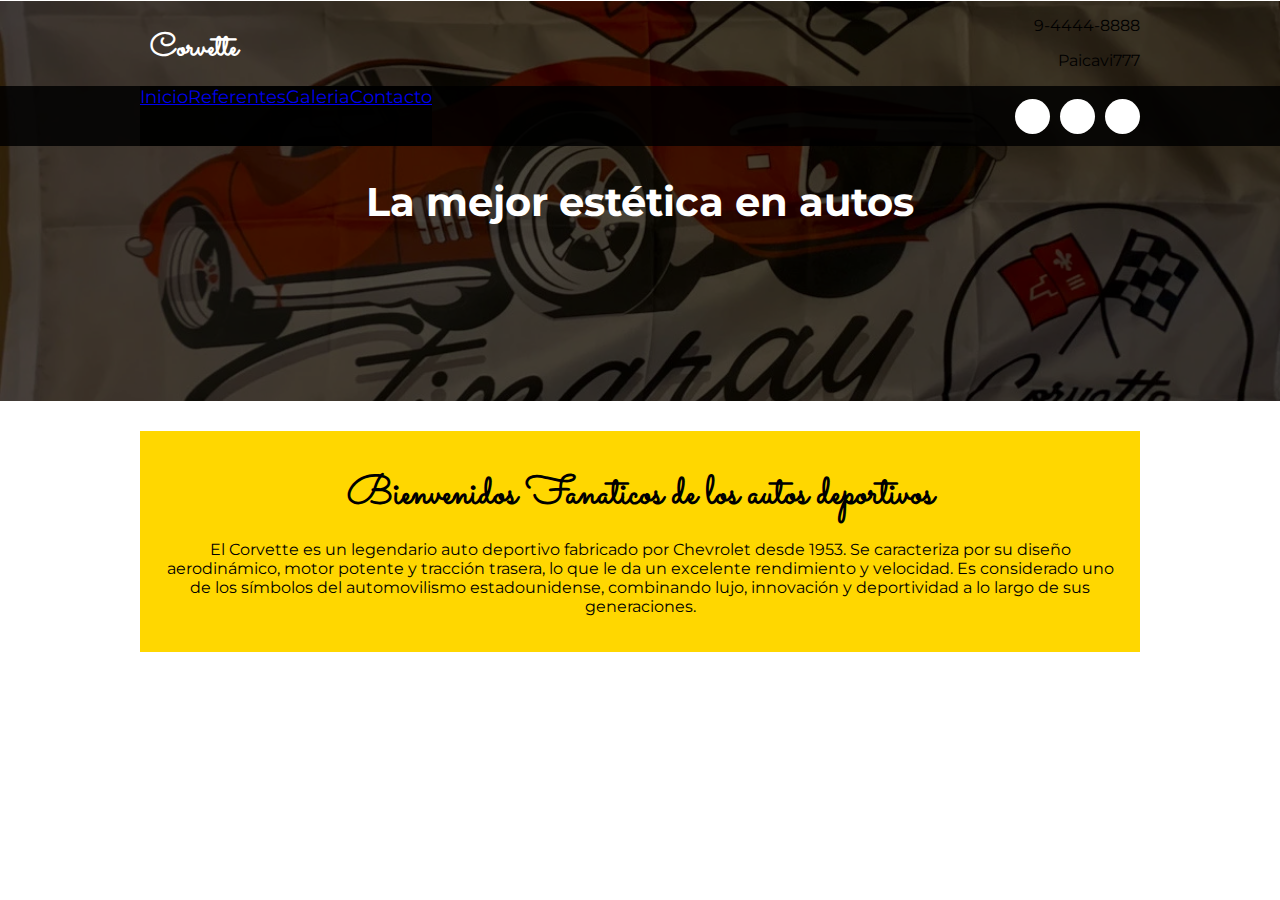
==== index.html @ 3effedce "first commit" ====
<!DOCTYPE html>
<html lang="es">
<head>
    <meta charset="UTF-8">
    <title>Corvette</title>
    <meta name="viewport" content="width=device-width, user-scalable=yes, initial-scale=1.0, maximum-scale=2.0, minimum-scale=1.0">
    <link rel="stylesheet" href="css/style.css">
    <link href="https://file.myfontastic.com/3j45yvRpaWhzeStdASehh9/icons.css" rel="stylesheet">
</head>
<body>
    <header class="main-header">
        <div class="container container--flex">
            <div class="logo-container column column--50">
                <h1 class="logo">Corvette</h1>
            </div>
            <div class="main-header__contactInfo column column--50">
                <p class="main-header_contactInfo_phone">
                    <span class="icon-phone">9-4444-8888
                    </span>
                </p>
                <p class="main-header_contactInfo_addres">
                    <span class="icon-location">Paicavi777</span>
                </p>
                
            </div>
        </div>
    </header>
    <nav class="main_nav">
        <div class="container container--flex">
            <span class="icon-menu" id="btnmenu"></span>
            <ul class="menu" id="menu">
                <li class="menu_item"><a href="/" class="menulink menu_link--select">Inicio</a></li>
                <li class="menu_item"><a href="referentes.html" class="menu_link">Referentes</a></li>
                <li class="menu_item"><a href="galeria.html" class="menu_link">Galeria</a></li>
                <li class="menu_item"><a href="contacto.html" class="menu_link">Contacto</a></li>
            </ul>
            <div class="social-icon">
                <a href="https://www.facebook.com/" class="social-icon__link"><span class="icon-facebook"></span></a>
                <a href="https://twitter.com/" class="social-icon__link"><span class="icon-twitter"></span></a>
                <a href="https://www.instagram.com/" class="social-icon__link"><span class="icon-instagram"></span></a>
            </div>
        </div>
    </nav>
    <section class="banner">
        <img src="img/corvette_banner.webp" alt="" class="banner__img">
        <div class="banner__content">La mejor estética en autos</div>
    </section>
    <main class="main">
        <section class="group--color">
            <div class="container">
                <h2 class="main__title">Bienvenidos Fanaticos de los autos deportivos</h2>
                <p class="main_txt">
                    El Corvette es un legendario auto deportivo fabricado por Chevrolet desde
                     1953. Se caracteriza por su diseño aerodinámico, motor potente y tracción
                      trasera, lo que le da un excelente rendimiento y velocidad. 
                      Es considerado uno de los símbolos del automovilismo estadounidense, 
                      combinando lujo, innovación y deportividad a lo largo de sus generaciones.
                </p>
            </div>
        </section>
---- css/style.css ----
@import url('https://fonts.googleapis.com/css2?family=Montserrat:wght@300&family=Sacramento&display=swap');
*{
    box-sizing: border-box;
}
body{
    font-family: 'Montserrat', sans-serif;
    margin: 0;
}
/*----------------Estilos Base------------------*/
img{
    display: block;
    width: 100%;
    max-width: 100%;
}
h1,h2,h3,h4,h5{
    margin: 0;
}
.container{
    width: 100%;
    margin: auto;
}
.container--flex{
    display: flex;
    flex-wrap: wrap;
    justify-content: space-between;
    align-items: center;
}
.column{
    width: 100%;
}

/*----------------Estilos Header------------------*/


.main-header{
    width: 100%;
}
.logo{
    font-size: 1.9em;
    color: #de423a;
    padding: 10px;
    font-family: 'Sacramento', cursive;
        
}
.main-header__contactInfo__phone{
    background:#de423a;
    color: #fff;
    padding: 10px;
    margin: 0;
}

.main-header__contactInfo__addres{
    padding: 10px;
    margin: 0px;
}
.main-header [class*="icon-"]:before{
    position: relative;
    top:2px;
    right: 3px;
}
/*----------------Estilos Menu------------------*/
.main_nav{
    width: 100%;
    position:relative;
    z-index: 2000;  
    padding: 10px;
}

.icon-menu{
    display: block;
    color: #fff;
    border: 1px solid #fff;
    border-radius: 3px;
    width: 40px;
    height: 40px;
    line-height: 45px;
    text-align: center;
    cursor:pointer;
    font-size: 1.5em;
    
}

.social-icon{
    display: flex;
    justify-content: space-between;
    
}

.social-icon [class*="icon-"]{
    color: black;
    margin-left: 10px;
    display: flex;
    justify-content: center;
    align-items: center;
    font-size: 1.3em;
    width: 35px;
    height: 35px;
    background: #fff;
    border-radius: 50%;
}

.social-icon__link{
    text-decoration: none;
   
}

.menu{
    
    position: absolute;
    top: 75px;
    left: 0;
    width: 100%;
    background: rgba(0,0,0,.85);
    padding:0px;
    margin:0px;
    z-index: 2000px;
    list-style: none;
    text-align: center;
    font-size: 18px;
    height: 0;
    overflow: hidden;
	transition: height .3s linear;
}

.menu__link{
    display: block;
    padding: 15px;
    color: white;
    text-align: center;
    text-decoration: none;
    
}
.menu__link:hover{
     background-color: #d31616;
}
.menu__link--select{
    background-color: #d31616;
    
}
.mostrar{
    height: 210px;
}
/*----------------Estilos Banner------------------*/

.banner{
    margin-top:-52px;
    position: relative;
}
.banner:before {
    content: '';
    position: absolute;
    width: 100%;
    height: 100%;
    background: rgba(0,0,0,0.7);
    z-index: 1000;
    top: 0;
}
.banner__img{
    width: 100%;
    height: 400px;
    object-fit: cover
}
.banner__content {
    width: 70%;
    color: white;
    text-align:center;
    position: absolute;
    z-index: 1500;
    top: 50%;
    left: 50%;
    transform: translateX(-50%) translateY(-50%);
    font-size: 1.5em;
    font-weight:bold;
    
}

/*----------------Estilos Principales------------------*/
.group--color .container{
	background-color: gold;
	padding: 10px;
	text-align: center;
	
}
.main__title{
	margin: 15px 0;
	font-size: 2.8em;
	font-family: 'Sacramento',cursive;
	
}
.column__title{
	font-size: 1.3em;
}
.main__about_description .column:nth-child(2){
	padding: 10px;
}
.btn{
	
	display: block;
	text-align: center;
	text-decoration: none;
	width: 120px;
	background: gold;
	color: #000000;
	padding:10px;
	margin: 10px auto;
	
}
.group__title{
	font-family:'Sacramento',cursive;
	text-align: center;
	font-weight: bold;
	font-size: 1.8em;
	margin: 30px;
}

.today-special .column {
	margin-bottom: 30px;
	text-align: center;
}

.today-special__img{
	margin: auto;
	max-width: 350px;
}

.today-special__tittle{
	
	font-size: 1.3em;
	padding-top: 10px;
	padding-bottom: 20px;
}
.today-special__price{
	font-size: 1.5em;
	color: gold;
	font-weight: bold;
}

/*----------------Estilos Principales------------------*/
.main-footer{
	background: #222;
	color: #fff;
	padding: 10px;
	padding-top: 20px;
	padding-bottom: 20px;
	font-size: .8em;
}
.copy{
	text-align: center;
	margin: auto;
	margin-top: 15px;
	
}

.main-footer [class*="icon-"] {
	color: #fff;
	text-decoration: none;
	
	
}
.main-footer [class*="icon-"]:before{
	position: relative;
	top: 3px;
	right: 5px;
}

/*----------------Estilos Responsivos------------------*/

@media screen and (min-width:480px){
	.logo{
		color: #fff;
		
	}
	.main-header__contactInfo{
		text-align:right;
	}
	.banner{
		margin-top: -145px;
		z-index: -1000;
	}
	.main-header__contactInfo__phone{
		background: none;
	}
	.main-header__contactInfo__addres{
		color: #fff;
	}
	.main_nav{
		background:rgba(0,0,0,0.85);
	}
	.banner__content{
		font-size:1.5em;
	}
	.column--50{
		width: 49%;
	}
	.column--50--25{
		width: 49%;
	}
	.column--33{
		width: 32%;
	}
	
	.main__about_description .column:nth-child(2){
		padding-left: 20px;
		font-size: .9em;
		
	}
	.main__about_description .btn{
		margin: 0;
	}
	.today-special .column {
		border: 5px solid #ddd;
		padding: 5px;
	}
	.today-special__img{
		height: 200px;
		object-fit: cover;
	}
	.main-footer .container--flex{
		align-items: flex-start;
	}
	
	
}
@media screen and (min-width:1024px){
.container{
		width: 1000px
	}
	.logo{
		padding-top: 20px;
		font-size: 2em;
	
		
	}
		
	.main-header__contactInfo__phone,
	.main-header__contactInfo__addres{
		font-size: 1.18em;
		padding-right: 0px;
		
		
		
	}
	
	.main_nav{
    
    	padding: 0px;
	}
	
	.banner__content{
		font-size:2.5em;
	}
	
	.icon-menu{
		display: none;
	}
	
	.menu{
		position: static;
		display: flex;
		height: 60px;
		width: auto;
	}
	
	.menu__link{
   
    	padding: 18px;
      
	}
	.group--color .container{
		margin-top: 30px;
		margin-bottom: 30px;
		padding: 20px
	
	}
	.main__title{
		font-size: 2.5em;
	}
	.main__about_description .column--50:nth-child(2) .column__txt
	{
		line-height: 55px;
		text-align: justify;
		
	}
	.group__title{
		font-size: 2.5em;
	}
	.column--50--25{
		width: 24.5%;
	}
	.today-special__tittle{
	
		font-size: 1.9em;
		
	}
	.today-special__price{
	font-size: 2.2em;
	
	}
}

.carousel-item img {
    max-height: 500px; /* Establece la altura máxima de las imágenes */
    width: auto; /* Permite que el ancho se ajuste automáticamente para mantener la proporción */
}

.icon-container {
	display: flex; /* Utiliza flexbox para alinear los iconos */
	align-items: center;
	justify-content: center;
	height: 100%;
}
.icon-img {
	width: 48px;
	height: 48px;
	margin-right: 10px; /* Espacio entre los iconos */
}

.container--flex {
	display: flex;
	flex-wrap: wrap;
}

.registration-form,
.mapouter {
	flex: 1;
}
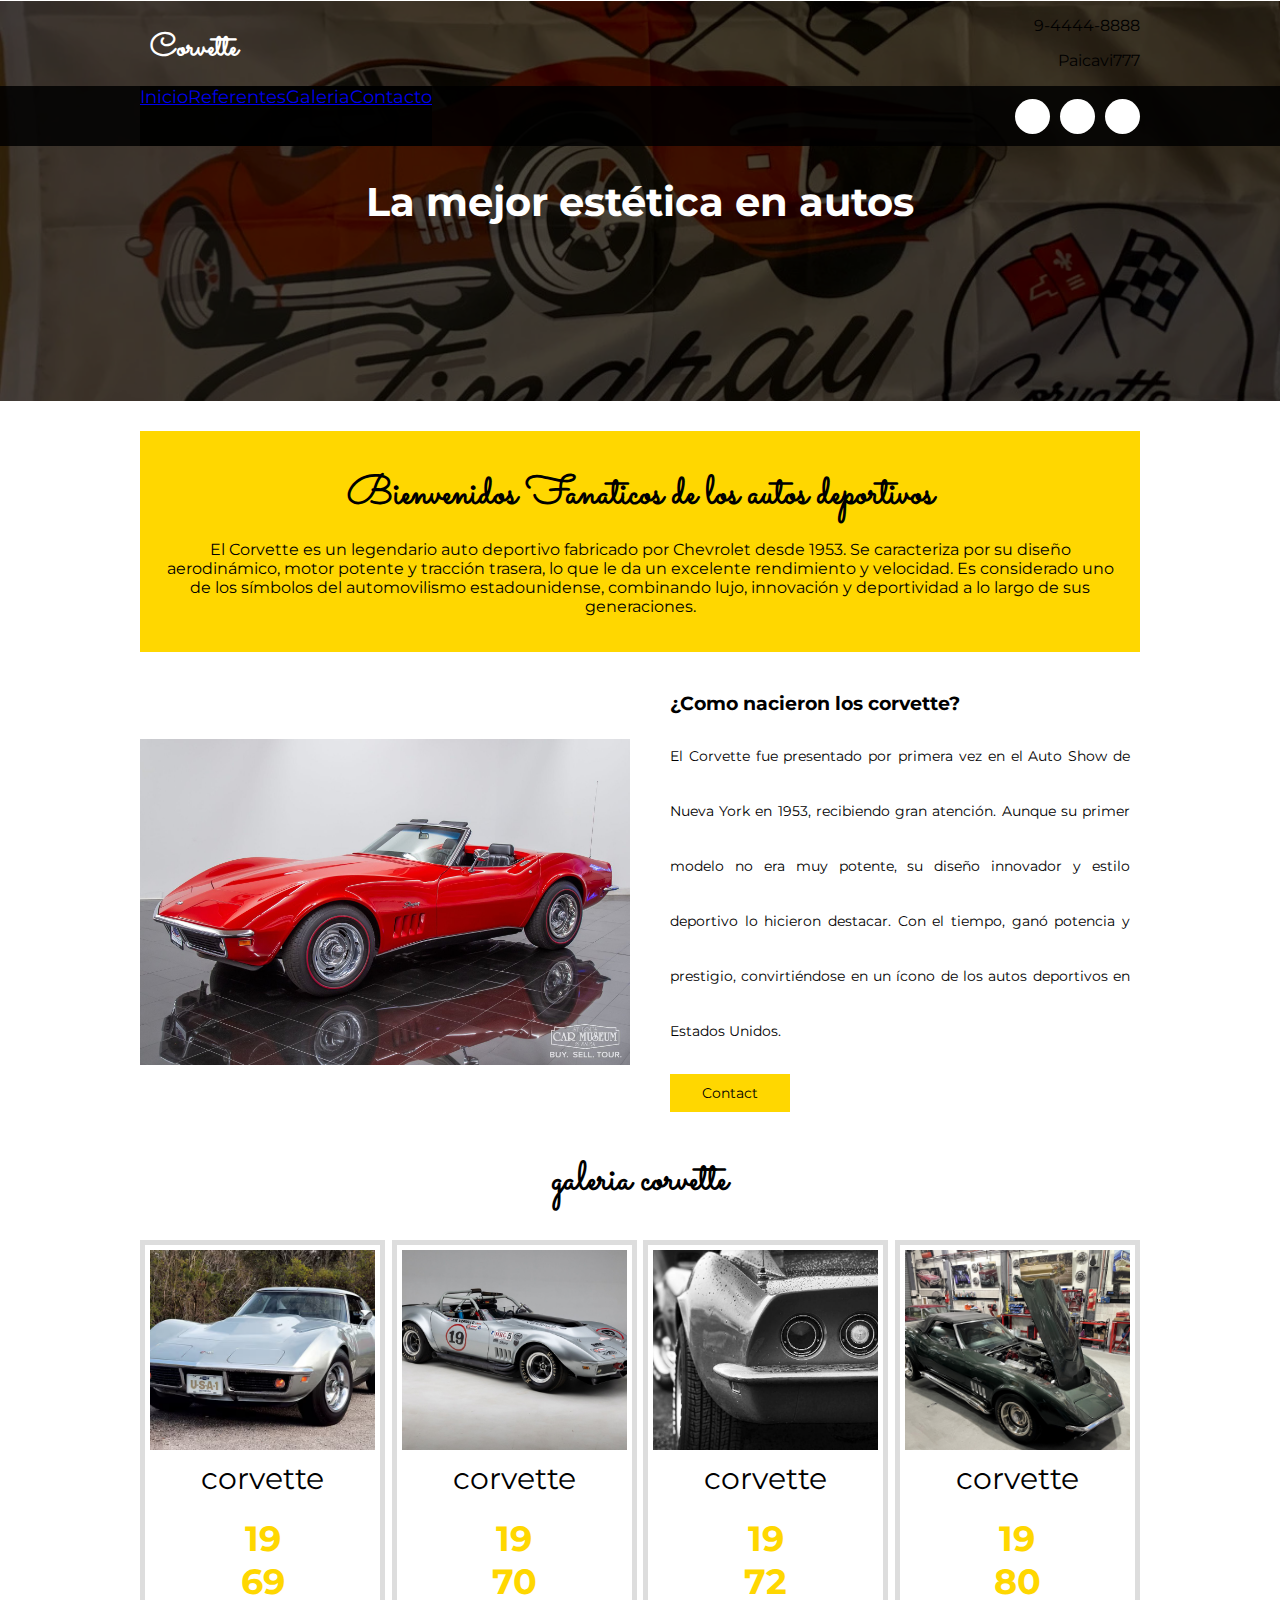
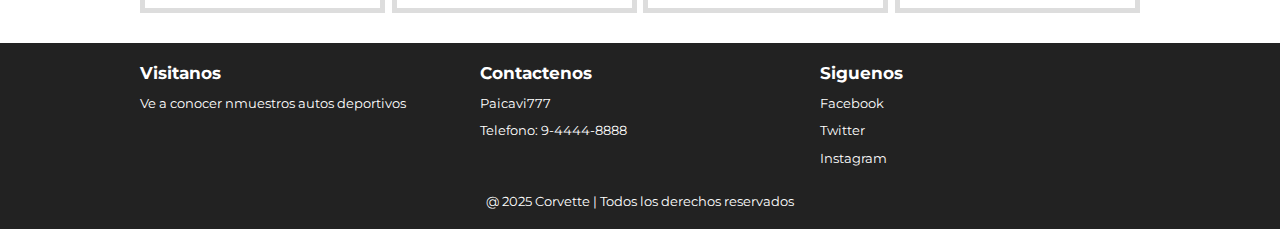
==== commit 9304034b: "avance 2" ====
--- a/index.html
+++ b/index.html
@@ -57,4 +57,71 @@
                       combinando lujo, innovación y deportividad a lo largo de sus generaciones.
                 </p>
             </div>
-        </section>+        </section>
+        <section class="group main__about_description">
+            <div class="container container--flex">
+                <div class="column column--50">
+                    <img src="img/corvette1.jpeg" alt="">
+                </div>
+                <div class="column column--50">
+                    <h3 class="column__title">¿Como nacieron los corvette?</h3>
+                    <p class="column__txt">El Corvette fue presentado por primera vez en el Auto Show 
+                        de Nueva York en 1953, recibiendo gran atención. Aunque su primer modelo no era 
+                        muy potente, su diseño innovador y estilo deportivo lo hicieron destacar. 
+                        Con el tiempo, ganó potencia y prestigio, convirtiéndose en un ícono de los autos
+                         deportivos en Estados Unidos.</p>
+                    <a href="" class="btn btn--contact">Contact</a>
+                </div>
+            </div>
+        </section>
+        <section class="group today-special">
+            <h2 class="group__title">galeria corvette</h2>
+            <div class="container container--flex">
+                <div class="column column--50--25">
+                    <img src="img/corvette2.avif" alt="" class="today-special__img">
+                    <div class="today-special__tittle">corvette</div>
+                    <div class="today-special__price">19<br>69</div>
+                </div>
+                <div class="column column--50--25">
+                    <img src="img/corvette3.jpeg" alt="" class="today-special__img">
+                    <div class="today-special__tittle">corvette</div>
+                    <div class="today-special__price">19<br>70</div>
+                </div>
+                <div class="column column--50--25">
+                    <img src="img/corvette4.jpg" alt="" class="today-special__img">
+                    <div class="today-special__tittle">corvette</div>
+                    <div class="today-special__price">19<br>72</div>
+                </div>
+                <div class="column column--50--25">
+                    <img src="img/corvette5.jpg" alt="" class="today-special__img">
+                    <div class="today-special__tittle">corvette</div>
+                    <div class="today-special__price">19<br>80</div>
+                </div>
+            </div>
+        </section>
+      
+    </main>
+    <footer class="main-footer">
+        <div class="container container--flex">
+            <div class="column column--33">
+                <h2 class="column__title">Visitanos</h2>
+                <p class="column__txt">Ve a conocer nmuestros autos deportivos</p>
+            </div>
+            <div class="column column--33">
+                <h2 class="column__title">Contactenos</h2>
+                <p class="column__txt">Paicavi777</p>
+                <p class="column__txt">Telefono: 9-4444-8888</p>
+               
+            </div>
+            <div class="column column--33">
+                <h2 class="column__title">Siguenos</h2>
+                <p class="column__txt"><a href="https://www.facebook.com/" class="icon-facebook">Facebook</a></p>
+                <p class="column__txt"><a href="https://twitter.com/" class="icon-twitter">Twitter</a></p>
+                <p class="column__txt"><a href="https://www.instagram.com/" class="icon-instagram">Instagram</a></p>
+            </div>
+            <p class="copy">@ 2025 Corvette | Todos los derechos reservados</p>
+        </div>
+    </footer>
+    <script src="js/menu.js"></script>
+</body>
+</html>
